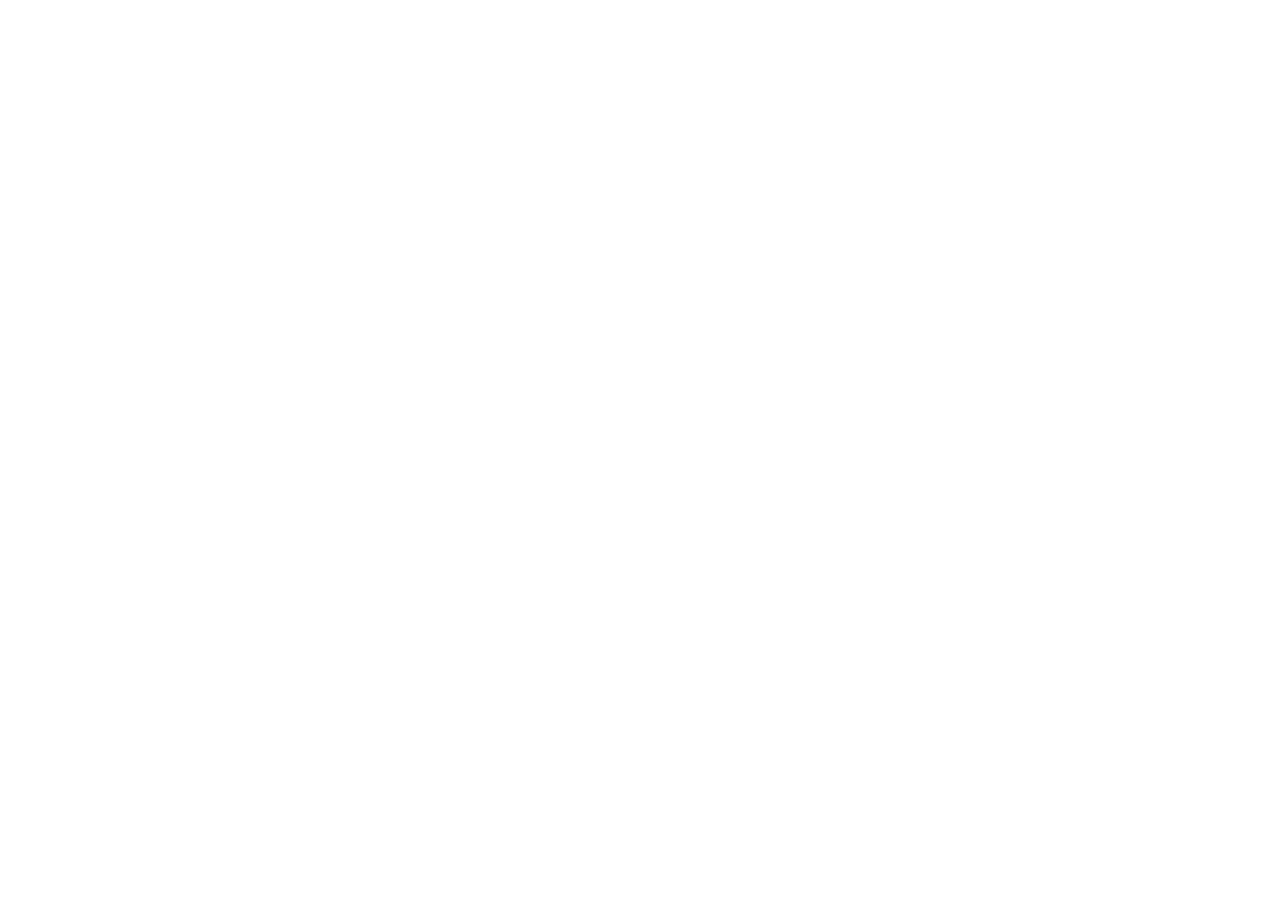
==== fls_8/index.html @ 473ae2aa "save" ====
<!DOCTYPE html>
<html lang="en">

<head>
    <meta charset="UTF-8">
    <meta http-equiv="X-UA-Compatible" content="IE=edge">
    <meta name="viewport" content="width=device-width, initial-scale=1.0">
    
    <title>fls_8-pseudo-class-css</title>
</head>

<body>

</body>

</html>
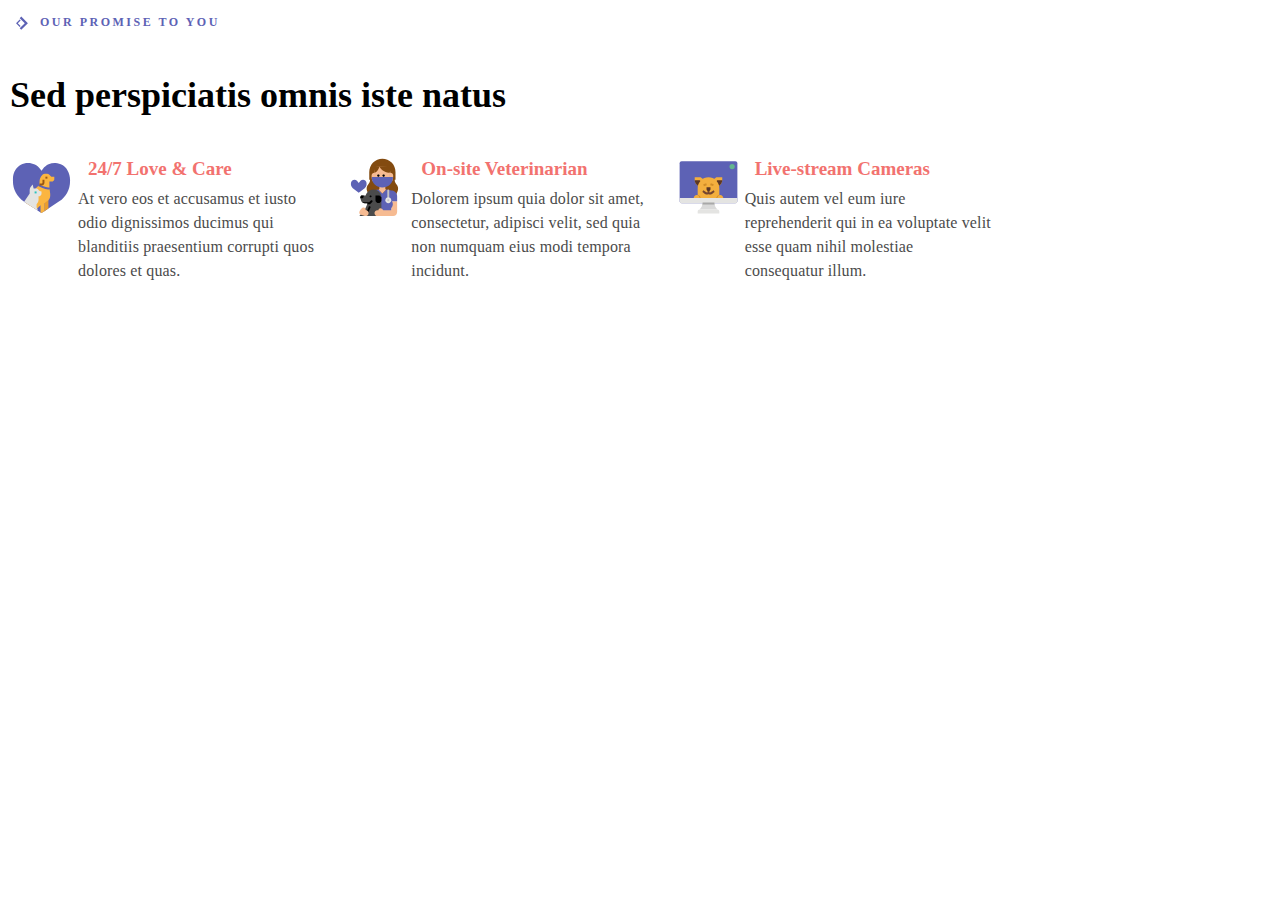
==== commit afb762aa: "save" ====
--- a/fls_8/index.html
+++ b/fls_8/index.html
@@ -5,9 +5,66 @@
     <meta charset="UTF-8">
     <meta http-equiv="X-UA-Compatible" content="IE=edge">
     <meta name="viewport" content="width=device-width, initial-scale=1.0">
-    
+    <link rel="stylesheet" href="./assets/css/style.css">
     <title>fls_8-pseudo-class-css</title>
 </head>
+<div class="wrapper">
+    <div class="promise">
+        <div class="promise__small-icon">
+            <img src="./assets/img/4.svg" alt="">
+        </div>
+        <div class=" promise__small-icon-text">
+            OUR PROMISE TO YOU
+        </div>
+    </div>
+    <div class="promise__title">
+        Sed perspiciatis omnis iste natus
+    </div>
+    <div class="promise__items">
+        <div class="promise__item">
+            <div class="promise__icon">
+                <img src="./assets/img/1.svg" alt="">
+            </div>
+            <div class="promise__body">
+                <div class="promise__subtitle">
+                    24/7 Love & Care
+                </div>
+                <div class="promise__text">
+                    At vero eos et accusamus et iusto odio dignissimos ducimus qui blanditiis praesentium corrupti quos
+                    dolores et quas.
+                </div>
+            </div>
+        </div>
+        <div class="promise__item">
+            <div class="promise__icon">
+                <img src="./assets/img/3.svg" alt="">
+            </div>
+            <div class="promise__body">
+                <div class="promise__subtitle">
+                    On-site Veterinarian
+                </div>
+                <div class="promise__text">
+                    Dolorem ipsum quia dolor sit amet, consectetur, adipisci velit, sed quia non numquam eius modi
+                    tempora incidunt.
+                </div>
+            </div>
+        </div>
+        <div class="promise__item">
+            <div class="promise__icon">
+                <img src="./assets/img/2.svg" alt="">
+            </div>
+            <div class="promise__body">
+                <div class="promise__subtitle">
+                    Live-stream Cameras
+                </div>
+                <div class="promise__text">
+                    Quis autem vel eum iure reprehenderit qui in ea voluptate velit esse quam nihil molestiae
+                    consequatur illum.
+                </div>
+            </div>
+        </div>
+    </div>
+</div>
 
 <body>
 
--- a/fls_8/assets/css/style.css
+++ b/fls_8/assets/css/style.css
@@ -0,0 +1,125 @@
+/* ОБНУЛЕНИЕ СТИЛЕЙ */
+*,
+*::before,
+*::after {
+    margin: 0;
+    padding: 0;
+    border: 0;
+    box-sizing: border-box;
+}
+
+li {
+    list-style: none;
+}
+
+a,
+a:visited {
+    text-decoration: none;
+}
+
+a:hover {
+    text-decoration: none;
+}
+
+h1,
+h2,
+h3,
+h4,
+h5,
+h6 {
+    font-weight: inherit;
+    font-size: inherit;
+}
+
+img {
+    vertical-align: top;
+}
+
+html,
+body {
+    height: 100%;
+}
+
+html {
+    font-size: 16px;
+    /* по умолчанию */
+}
+
+body {
+    line-height: 1;
+    /* color: #000; */
+    /* font-family:""; */
+    font-family: "Roboto";
+    font-size: 30px;
+}
+
+.wrapper {
+    min-height: 100%;
+    overflow: hidden;
+}
+
+/* ------------------------------ */
+
+.wrapper {
+    padding: 10px;
+    max-width: 1020px;
+}
+
+.promise {
+    display: flex;
+}
+
+.promise__small-icon {
+    width: 17px;
+    height: 16px;
+    padding-right: 30px;
+    align-items: center;
+}
+
+.promise__small-icon-text {
+    font-weight: 700;
+    font-size: 12px;
+    line-height: 200%;
+    letter-spacing: 2.5px;
+    text-transform: uppercase;
+    color: #5D62B5;
+}
+
+.promise__title {
+    font-weight: 900;
+    font-size: 36px;
+    line-height: 42px;
+    padding: 40px 0;
+}
+
+.promise__items {
+    display: flex;
+}
+
+.promise__item {
+    display: flex;
+    width: 33.333%;
+    padding-right: 15px;
+}
+
+.promise__icon {
+    padding-right: 5px;
+}
+
+.promise__body {}
+
+.promise__subtitle {
+    font-weight: 900;
+    font-size: 19px;
+    line-height: 26px;
+    color: #F2726F;
+    padding-left: 10px;
+    padding-bottom: 5px;
+}
+
+.promise__text {
+    font-size: 16px;
+    line-height: 150%;
+    letter-spacing: 0.15px;
+    color: #4B4B4B;
+}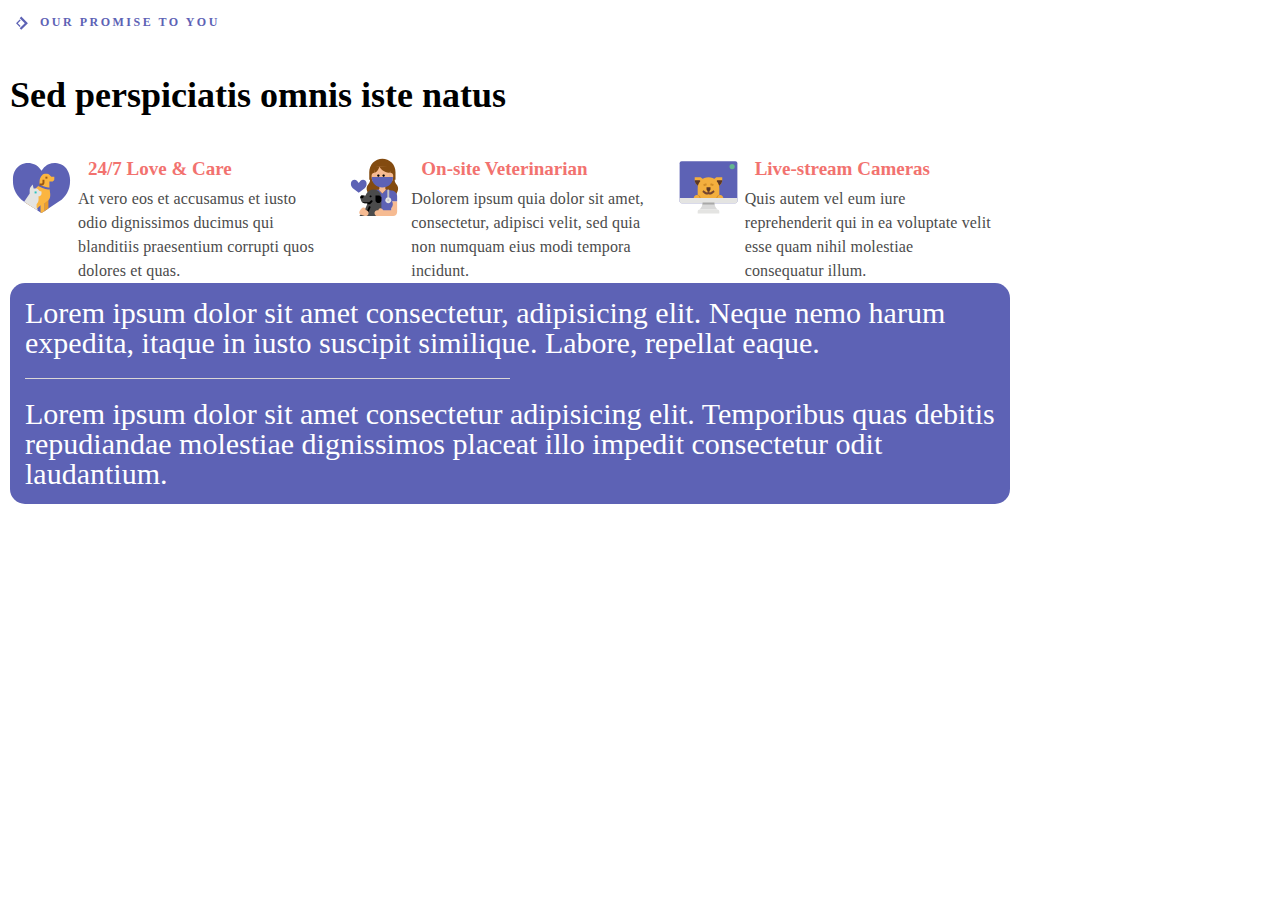
==== commit 017633e7: "save" ====
--- a/fls_8/index.html
+++ b/fls_8/index.html
@@ -64,6 +64,15 @@
             </div>
         </div>
     </div>
+
+    <div class="psevdo__after">
+        <div class="one">
+            Lorem ipsum dolor sit amet consectetur, adipisicing elit. Neque nemo harum expedita, itaque in iusto
+            suscipit similique. Labore, repellat eaque.
+        </div>
+        <div class="two">Lorem ipsum dolor sit amet consectetur adipisicing elit. Temporibus quas debitis repudiandae
+            molestiae dignissimos placeat illo impedit consectetur odit laudantium.</div>
+    </div>
 </div>
 
 <body>
--- a/fls_8/assets/css/style.css
+++ b/fls_8/assets/css/style.css
@@ -122,4 +122,29 @@
     line-height: 150%;
     letter-spacing: 0.15px;
     color: #4B4B4B;
+}
+
+/* psevdo */
+
+.psevdo__after {
+    background-color: #5D62B5;
+    color: white;
+    padding: 15px;
+    border-radius: 15px;
+}
+
+.one::after {
+    content: "";
+    display: block;
+    height: 1px;
+    width: 50%;
+    background-color: #dbd7d7;
+    margin: 20px 0;
+}
+
+.two {}
+
+.one:hover::after {
+    width: 100%;
+    background-color: #f60505;
 }